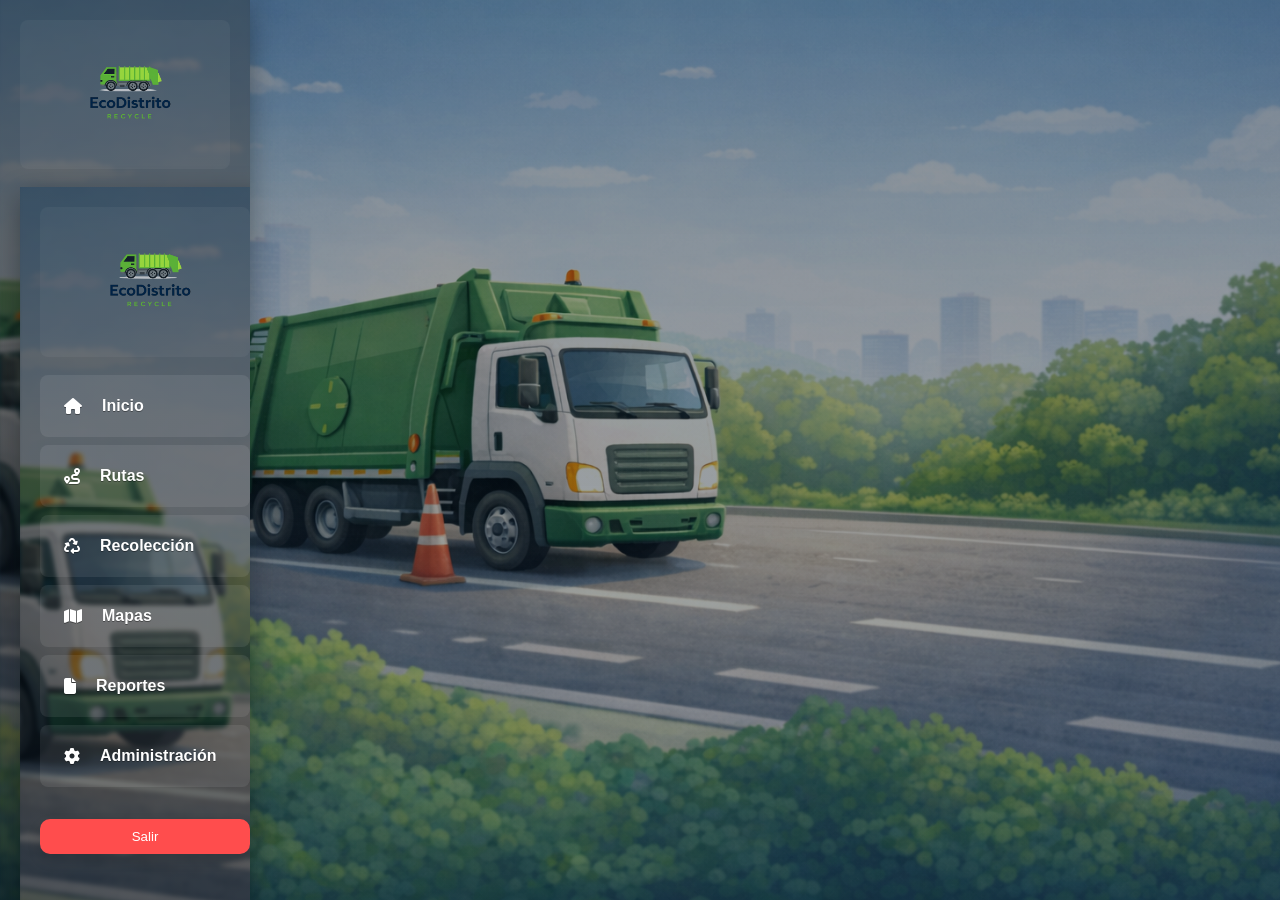
==== administracion.html @ 90f4f2b3 "commit inicial" ====
<!DOCTYPE html>
<html lang="es">
<head>
  <meta charset="utf-8" />
  <meta name="viewport" content="width=device-width,initial-scale=1" />
  <title>EcoDistrito - Administración</title>
  <link rel="stylesheet" href="styles.css" />
  <link href="https://cdnjs.cloudflare.com/ajax/libs/font-awesome/6.5.0/css/all.min.css" rel="stylesheet" />
</head>
<body class="dashboard">
  <div class="container">
    <!-- SIDEBAR -->
    <aside class="sidebar" aria-label="Barra lateral de navegación">
      <div class="logoBox">
        <img src="Imagenes/Logo sin fondo.png" alt="Logo EcoDistrito">
      </div>

      <!-- SIDEBAR -->
    <aside class="sidebar" aria-label="Barra lateral de navegación">
      <div class="logoBox">
        <img src="Imagenes/Logo sin fondo.png" alt="Logo EcoDistrito">
      </div>

      <nav aria-label="Menú principal">
        <ul>
          <li class="active" role="menuitem"><a href="dashboard.html" class="nav-link"><i class="fa fa-home"></i> Inicio</a></li>
          <li class="active" role="menuitem"><a href="rutas.html" class="nav-link"><i class="fa fa-route"></i> Rutas</a></li>
          <li class="active" role="menuitem"><a href="recoleccion.html" class="nav-link"><i class="fa fa-recycle"></i> Recolección</a></li>
          <li class="active" role="menuitem"><a href="mapas.html" class="nav-link"><i class="fa fa-map"></i> Mapas</a></li>
          <li class="active" role="menuitem"><a href="reportes.html" class="nav-link"><i class="fa fa-file"></i> Reportes</a></li>
          <li class="active" role="menuitem"><a href="administracion.html" class="nav-link"><i class="fa fa-cog"></i> Administración</a></li>
        </ul>
      </nav>

      <button onclick="logout()" class="btn" aria-label="Cerrar sesión">Salir</button>

    <script>
        function logout() {
            try {
    // Limpia almacenamiento local/session si corresponde
            localStorage.removeItem('token');
             sessionStorage.clear();
                } catch (e) {
            console.warn('No se pudo limpiar almacenamiento local', e);
             }

  // Redirigir al login
  window.location.href = 'login.html';
        }
    </script>

    </aside>

      
    <main class="main">
      <div class="top"><div><h2>Administración</h2><p>Gestión de usuarios y configuración</p></div></div>

      <div class="controls" style="display:flex;gap:12px;align-items:center;margin-bottom:12px;">
        <form id="addUserForm" style="display:flex;gap:8px;align-items:center;">
          <input name="name" placeholder="Nombre" required />
          <input name="email" placeholder="Email" required />
          <select name="role" required><option>Administrador</option><option>Operador</option></select>
          <button class="btn small" type="submit">Crear usuario</button>
        </form>
      </div>

      <div class="grid">
        <section class="box">
          <h3>Usuarios</h3>
          <div class="table-wrap">
            <table id="usersTable" class="routes-table">
              <thead><tr><th>Nombre</th><th>Email</th><th>Rol</th><th>Creado</th><th>Acciones</th></tr></thead>
              <tbody></tbody>
            </table>
          </div>
        </section>

        <aside class="box">
          <h3>Configuración del sistema</h3>
          <p>Horarios, zonas y seguridad</p>
          <!-- controles de ejemplo -->
          <button id="btnSaveConfig" class="btn small">Guardar configuración</button>
        </aside>
      </div>
    </main>
  </div>

  <script src="administracion.js"></script>
</body>
</html>
---- styles.css ----
/* ===========================
   Estilos específicos para Login
   =========================== */

.login-page {
  position: relative;
  min-height: 100vh;
  overflow: hidden;
  display: flex;
  align-items: center;
  /*justify-content: center;*/
  box-sizing: border-box;
  padding: 0;
}

/* Fondo full-screen con la imagen del camión */
.login-page .left {
  position: fixed;
  inset: 0; /* top:0; right:0; bottom:0; left:0; */
  width: 100%;
  height: 100vh;
  background-image: url("Imagenes/Fondo.png");
  background-size: cover;
  background-position: center center;
  background-repeat: no-repeat;
  z-index: 0;
  border-radius: 0;
  box-shadow: none;
}

/* Ocultar la etiqueta <img> para evitar duplicado visual */
.login-page .left img {
  display: none;
}

.login-page .right {
  position: relative;
  z-index: 2;
  margin-left: 50%;          /* empuja el contenido a la mitad derecha */
  width: 50%;
  min-width: 320px;
  display: flex;
  align-items: center;
  justify-content: center;
  padding: 48px 40px;
  box-sizing: border-box;
  background: transparent;
}



/* Caja de login: centrada, legible y con efecto glass */
.login-page .login-box {
  pointer-events: auto; /* habilita interacción dentro de la caja */
  width: 380px;
  max-width: 92%;
  padding: 28px;
  background: linear-gradient(180deg, rgba(255,255,255,0.86), rgba(255,255,255,0.82));
  border-radius: 18px;
  box-shadow: 0 12px 30px rgba(8,20,40,0.14);
  border: 1px solid rgba(255,255,255,0.6);
  backdrop-filter: blur(6px) saturate(120%);
  -webkit-backdrop-filter: blur(6px) saturate(120%);
  display: flex;
  flex-direction: column;
  gap: 14px;
  align-items: center;
  box-sizing: border-box;
}

/* Logo: más grande y responsivo */
.login-page .login-box .logo {
  width: 200px;
  height: auto;
  display: block;
  margin-bottom: 6px;
  transition: width 180ms ease;
}

/* Títulos y texto */
.login-page .login-box h2 {
  margin: 0;
  font-size: 20px;
  color: #0f1720;
  font-weight: 600;
}

/* Inputs y botón */
.login-page .login-box input {
  width: 100%;
  padding: 12px 14px;
  margin: 6px 0;
  border-radius: 12px;
  border: 1px solid rgba(16,24,40,0.08);
  background: rgba(255,255,255,0.95);
  font-size: 15px;
  box-sizing: border-box;
  outline: none;
}
.login-page .login-box input:focus{
  box-shadow: 0 6px 18px rgba(47,104,151,0.08);
  transform: translateY(-1px);
}

/* Botón principal */
.login-page .login-box button {
  width: 100%;
  padding: 12px;
  background: linear-gradient(180deg,#2fa84f,#1f8a3a);
  color: #fff;
  border: none;
  border-radius: 12px;
  font-weight: 700;
  cursor: pointer;
  box-shadow: 0 8px 18px rgba(47,104,151,0.12);
}

/* Posicionamiento en pantallas grandes: login a la derecha */
@media (min-width: 1000px) {
  .login-page {
    align-items: stretch;
  }
  .login-page .right {
    width: 50%;
    margin-left: auto; /* empuja a la derecha */
    justify-content: flex-end;
    padding-right: 80px;
  }
  .login-page .login-box {
    margin-right: 40px;
  }
}

/* Móvil: fondo arriba, login centrado */
@media (max-width: 999px) {
  .login-page {
    display: block;
  }
  .login-page .left {
    position: fixed;
    inset: 0;
    filter: none;
  }
  .login-page .right {
    position: relative;
    z-index: 2;
    width: 100%;
    padding: 20px;
    display: flex;
    justify-content: center;
  }
  .login-page .login-box {
    width: 100%;
    max-width: 420px;
    padding: 20px;
    border-radius: 14px;
  }
  .login-page .login-box .logo {
    width: 150px;
  }
}

/**/




/* ===== Dashboard: fondo full-screen y ajustes visuales ===== */

body.dashboard {
  background-image: url("Imagenes/Fondo.png");
  background-size: cover;
  background-position: center center;
  background-repeat: no-repeat;
  background-attachment: fixed;
  min-height: 100vh;
  margin: 0;
  font-family: 'Segoe UI', Arial, sans-serif;
}

/* Overlay para mejorar contraste del contenido del dashboard */
body.dashboard::before {
  content: "";
  position: fixed;
  inset: 0;
  background: linear-gradient(rgba(6,18,28,0.46), rgba(6,18,28,0.36));
  z-index: 0;
  pointer-events: none;
}

/* Contenedor principal por encima del overlay */
.container {
  position: relative;
  z-index: 2;
  display: flex;
  min-height: 100vh;
  box-sizing: border-box;
}

/* SIDEBAR */
.sidebar {
    top: 0;
    left: 0;
  width: 250px;
  height: 100vh;
  padding: 20px;
  box-sizing:border-box;
  position:sticky;
  color: #fff;
  overflow: hidden;
  z-index: 1000;
  /* quitar cualquier color sólido previo */
  background: linear-gradient();
  box-shadow: 0 8px 24px rgba(2,8,12,0.35);
  backdrop-filter: blur(6px) saturate(110%);
  -webkit-backdrop-filter: blur(6px) saturate(110%);
}

/* Imagen de fondo aplicada a la sidebar */
.sidebar::before {
  content: "";
  position: absolute;
  inset: 0;
  background-image: url("Imagenes/Fondo.png");
  background-size: cover;
  background-position: center center;
  background-repeat: no-repeat;
  filter: blur(2px) brightness(0.6); /* difumina y oscurece ligeramente */
  transform: scale(1.02); /* evita bordes visibles al difuminar */
  z-index: 0;
}

/* Overlay adicional para controlar el nivel de atenuación (ajusta el rgba) */
.sidebar::after {
  content: "";
  position: absolute;
  inset: 0;
  background: linear-gradient(rgba(6,18,28,0.36), rgba(6,18,28,0.36));
  z-index: 1;
}

/* Contenido del sidebar por encima del fondo */
.sidebar > * {
  position: relative;
  z-index: 2;
}

.sidebar li {
  color: rgba(255,255,255,0.95);
  text-shadow: 0 1px 0 rgba(0,0,0,0.35);
}

.nav-list {list-style: none; padding: 0;margin: 0;}
.nav-item {margin: 6px;}
.nav-link {
    display: flex;
    align-items: center;
    gap: 10px;
    padding: 10px 12px;
    color: #fff;
    text-decoration: none;
    background: transparent;
    border-radius: 8px;
    font-weight: 600;
    box-sizing: border-box;
    width: 100%;

}

/* Logo del sidebar: tamaño controlado y alineación */
.logoBox {
  display: flex;
  align-items: center;
  gap: 12px;
  margin-bottom: 18px;
  background: rgba(255,255,255,0.04); /* sutil fondo para mejorar contraste */
  padding: 8px;
  border-radius: 8px;
  
}

.logoBox img {
  width: 200px;
  height: auto;
  display: block;
  align-items: center;
  align-content: center;

}
.logoBox h2 {
  margin: 0;
  font-size: 18px;
  font-weight: 700;
  color: #fff;
}

/* Sidebar lista */
.sidebar ul {
  list-style: none;
  padding: 0;
  margin: 12px 0 0 0;
}
.sidebar li {
  padding: 12px;
  margin: 8px 0;
  cursor: pointer;
  border-radius: 8px;
  color: rgba(255,255,255,0.95);
}
.sidebar li i { margin-right: 10px; }
.sidebar .active {
  background: rgba(255,255,255,0.08);
}

/* Logout */
.btn {
  margin-top: 24px;
  background: #ff4d4d;
  border: none;
  padding: 10px;
  color: white;
  border-radius: 10px;
  width: 100%;
  cursor: pointer;
  box-shadow: 0 6px 14px rgba(2,8,12,0.12);
}

/* MAIN */
.main {
  flex: 1;
  padding: 24px;
  box-sizing: border-box;
  position: relative;
}

/* TOP */
.top {
  display: flex;
  justify-content: space-between;
  align-items: center;
  gap: 12px;
  margin-bottom: 18px;
  color: #fff;
  
}
.top h2 { margin: 0; font-size: 20px; }
.top p { margin: 0; opacity: 0.9; }

/* CARDS */
.cards {
  display: grid;
  grid-template-columns: repeat(4, 1fr);
  gap: 20px;
  margin-top: 8px;
}
.card {
  background: rgba(255,255,255,0.95);
  color: #0f1720;
  border-radius: 15px;
  padding: 18px;
  text-align: center;
  box-shadow: 0 6px 18px rgba(2,8,12,0.06);
  display: flex;
  flex-direction: column;
  justify-content: center;
  align-items: center;
  min-height: 110px;
}

/* GRID (gráfica + mapa) */
.grid {
  display: grid;
  grid-template-columns: 2fr 1fr;
  gap: 20px;
  margin-top: 20px;
}
.box {
  background: rgba(255,255,255,0.95);
  border-radius: 12px;
  padding: 16px;
  box-shadow: 0 6px 18px rgba(2,8,12,0.06);
}

/* Gráfica */
canvas { max-height: 260px; width: 100% !important; }

/* Mapa */
#map {
  height: 320px;
  border-radius: 10px;
  overflow: hidden;
}

/* Leyenda */
.legend { margin-top: 10px; color: #fff; }
.legend span { display: inline-block; width: 12px; height: 12px; margin-right: 6px; border-radius: 3px; vertical-align: middle; }
.legend .verde { background: #2fa84f; }
.legend .amarillo { background: #f0b429; }
.legend .rojo { background: #ff4d4d; }

/* BOTTOM grid */
.grid + .grid { margin-top: 18px; }

/* Progress bars */
.progress { background: rgba(0,0,0,0.06); border-radius: 8px; height: 12px; overflow: hidden; margin-bottom: 12px; }
.progress div { height: 100%; background: linear-gradient(90deg,#2fa84f,#1f8a3a); }

/* Texto general */
h2, h3, p { color: #0f1720; }
.top h2, .top p { color: #fff; }

/* Responsive */
@media (max-width: 700px) {
  .sidebar {
    width: 100%;
    height: auto;
    position: relative;
  }
  .sidebar::before,
  .sidebar::after {
    position: absolute;
    inset: 0;
  }
}




/* ===== Estilos para Rutas ===== */
.table-wrap { overflow-x: auto; }
.routes-table {
  width: 100%;
  border-collapse: collapse;
  font-size: 14px;
}
.routes-table th, .routes-table td {
  padding: 10px 12px;
  border-bottom: 1px solid rgba(0,0,0,0.06);
  text-align: left;
}
.routes-table thead th {
  background: rgba(0,0,0,0.03);
  font-weight: 700;
}
.btn.small {
  padding: 6px 10px;
  font-size: 13px;
  border-radius: 8px;
  background: linear-gradient(180deg,#2fa84f,#1f8a3a);
  color: #fff;
  border: none;
  cursor: pointer;
}
#routeDetail { color: #0f1720; background: rgba(255,255,255,0.95); padding: 10px; border-radius: 8px; margin-top: 8px; }

/* Estilos para Rutas (formulario, tabla, botones) */
.controls input, .controls select, .controls form input {
  padding: 8px 10px;
  border-radius: 8px;
  border: 1px solid rgba(0,0,0,0.08);
  background: rgba(255,255,255,0.95);
}
.controls form .btn.small { padding: 8px 12px; border-radius: 8px; }
.table-wrap { overflow-x: auto; }
.routes-table { width: 100%; border-collapse: collapse; font-size: 14px; }
.routes-table th, .routes-table td { padding: 10px 12px; border-bottom: 1px solid rgba(0,0,0,0.06); text-align: left; }
.routes-table thead th { background: rgba(0,0,0,0.03); font-weight: 700; }
#routeDetail { color: #0f1720; background: rgba(255,255,255,0.95); padding: 10px; border-radius: 8px; margin-top: 8px; }



/**/



/* ===== Estilos para Recolección ===== */
#summaryCards .card { min-width: 140px; }
.controls input, .controls select, .controls form input, .controls form select {
  padding: 8px 10px;
  border-radius: 8px;
  border: 1px solid rgba(0,0,0,0.08);
  background: rgba(255,255,255,0.95);
}
.controls form .btn.small { padding: 8px 12px; border-radius: 8px; }
.routes-table { width: 100%; border-collapse: collapse; font-size: 14px; }
.routes-table th, .routes-table td { padding: 10px 12px; border-bottom: 1px solid rgba(0,0,0,0.06); text-align: left; }
.routes-table thead th { background: rgba(0,0,0,0.03); font-weight: 700; }
#recoDetail { color: #0f1720; background: rgba(255,255,255,0.95); padding: 10px; border-radius: 8px; margin-top: 8px; }



/* ===== Estilos adicionales para Mapas, Reportes y Administración ===== */
.controls input, .controls select, .controls form input, .controls form select {
  padding: 8px 10px; border-radius: 8px; border: 1px solid rgba(0,0,0,0.08); background: rgba(255,255,255,0.95);
}
.table-wrap { overflow-x:auto; }
.routes-table { width:100%; border-collapse:collapse; font-size:14px; }
.routes-table th, .routes-table td { padding:10px 12px; border-bottom:1px solid rgba(0,0,0,0.06); text-align:left; }
.routes-table thead th { background: rgba(0,0,0,0.03); font-weight:700; }
.legend span { display:inline-block; width:12px; height:12px; margin-right:6px; border-radius:3px; vertical-align:middle; }
.truck-icon, .incident-icon { font-size:18px; line-height:18px; }
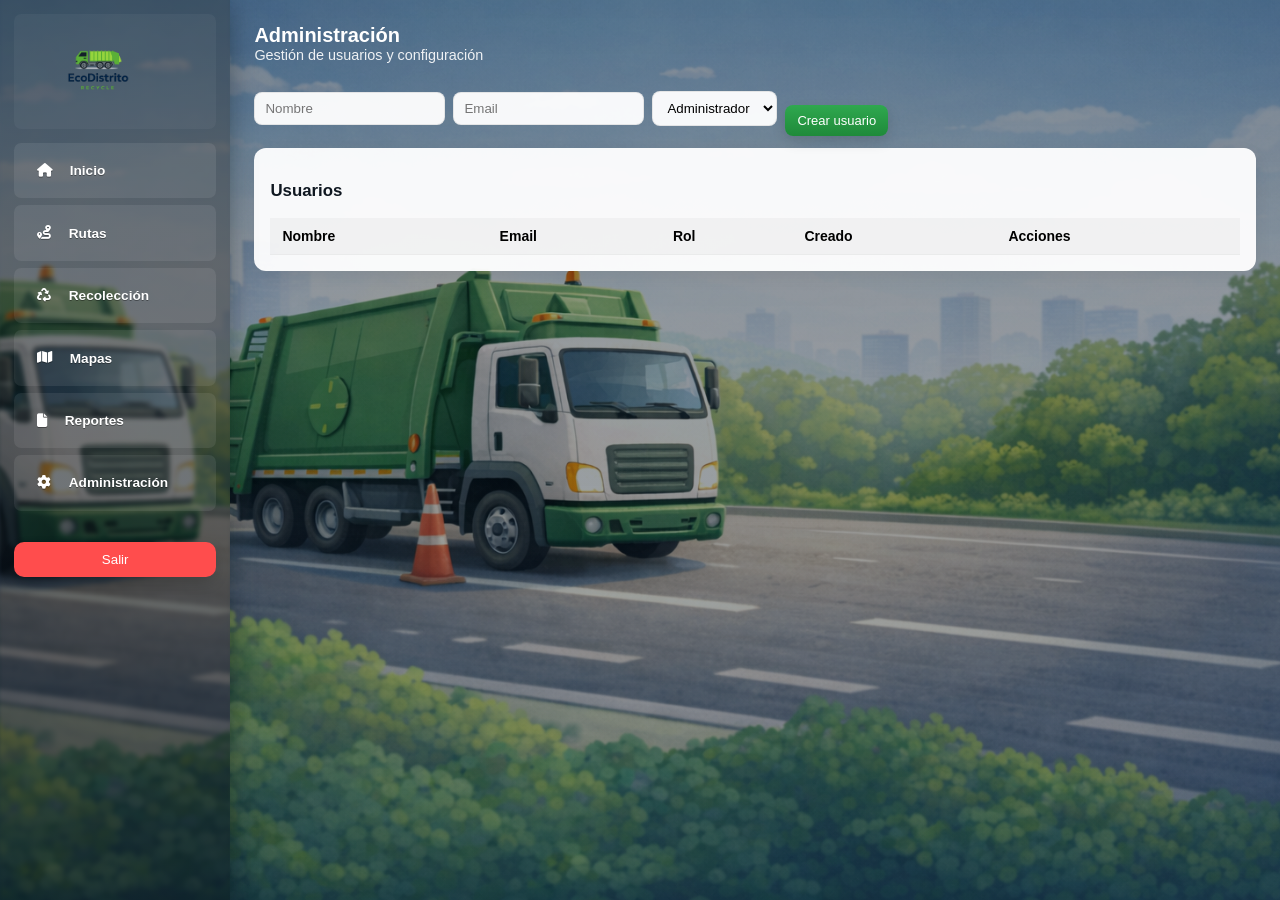
==== commit 15da734d: "Cambios" ====
--- a/administracion.html
+++ b/administracion.html
@@ -15,75 +15,65 @@
         <img src="Imagenes/Logo sin fondo.png" alt="Logo EcoDistrito">
       </div>
 
-      <!-- SIDEBAR -->
-    <aside class="sidebar" aria-label="Barra lateral de navegación">
-      <div class="logoBox">
-        <img src="Imagenes/Logo sin fondo.png" alt="Logo EcoDistrito">
-      </div>
-
       <nav aria-label="Menú principal">
         <ul>
-          <li class="active" role="menuitem"><a href="dashboard.html" class="nav-link"><i class="fa fa-home"></i> Inicio</a></li>
-          <li class="active" role="menuitem"><a href="rutas.html" class="nav-link"><i class="fa fa-route"></i> Rutas</a></li>
-          <li class="active" role="menuitem"><a href="recoleccion.html" class="nav-link"><i class="fa fa-recycle"></i> Recolección</a></li>
-          <li class="active" role="menuitem"><a href="mapas.html" class="nav-link"><i class="fa fa-map"></i> Mapas</a></li>
-          <li class="active" role="menuitem"><a href="reportes.html" class="nav-link"><i class="fa fa-file"></i> Reportes</a></li>
-          <li class="active" role="menuitem"><a href="administracion.html" class="nav-link"><i class="fa fa-cog"></i> Administración</a></li>
+          <li class="active"><a href="dashboard.html" class="nav-link"><i class="fa fa-home"></i> Inicio</a></li>
+          <li class="active"><a href="rutas.html" class="nav-link"><i class="fa fa-route"></i> Rutas</a></li>
+          <li class="active"><a href="recoleccion.html" class="nav-link"><i class="fa fa-recycle"></i> Recolección</a></li>
+          <li class="active"><a href="mapas.html" class="nav-link"><i class="fa fa-map"></i> Mapas</a></li>
+          <li class="active"><a href="reportes.html" class="nav-link"><i class="fa fa-file"></i> Reportes</a></li>
+          <li class="active"><a href="administracion.html" class="nav-link"><i class="fa fa-cog"></i> Administración</a></li>
         </ul>
       </nav>
 
       <button onclick="logout()" class="btn" aria-label="Cerrar sesión">Salir</button>
-
-    <script>
+      <script>
         function logout() {
-            try {
-    // Limpia almacenamiento local/session si corresponde
+          try {
             localStorage.removeItem('token');
-             sessionStorage.clear();
-                } catch (e) {
+            sessionStorage.clear();
+          } catch (e) {
             console.warn('No se pudo limpiar almacenamiento local', e);
-             }
-
-  // Redirigir al login
-  window.location.href = 'login.html';
+          }
+          window.location.href = 'index.html';
         }
-    </script>
-
+      </script>
     </aside>
 
-      
+    <!-- MAIN -->
     <main class="main">
       <div class="top"><div><h2>Administración</h2><p>Gestión de usuarios y configuración</p></div></div>
 
+
       <div class="controls" style="display:flex;gap:12px;align-items:center;margin-bottom:12px;">
-        <form id="addUserForm" style="display:flex;gap:8px;align-items:center;">
-          <input name="name" placeholder="Nombre" required />
-          <input name="email" placeholder="Email" required />
-          <select name="role" required><option>Administrador</option><option>Operador</option></select>
-          <button class="btn small" type="submit">Crear usuario</button>
-        </form>
-      </div>
+  <form id="addUserForm" style="display:flex;gap:8px;align-items:center;">
+    <input name="name" placeholder="Nombre" required />
+    <input name="email" placeholder="Email" required />
+    <select name="role" required>
+      <option value="Administrador">Administrador</option>
+      <option value="Operador">Operador</option>
+    </select>
+    <button class="btn small" type="submit">Crear usuario</button>
+  </form>
+</div>
 
-      <div class="grid">
-        <section class="box">
-          <h3>Usuarios</h3>
-          <div class="table-wrap">
-            <table id="usersTable" class="routes-table">
-              <thead><tr><th>Nombre</th><th>Email</th><th>Rol</th><th>Creado</th><th>Acciones</th></tr></thead>
-              <tbody></tbody>
-            </table>
-          </div>
-        </section>
-
-        <aside class="box">
-          <h3>Configuración del sistema</h3>
-          <p>Horarios, zonas y seguridad</p>
-          <!-- controles de ejemplo -->
-          <button id="btnSaveConfig" class="btn small">Guardar configuración</button>
-        </aside>
-      </div>
-    </main>
+<section class="box">
+  <h3>Usuarios</h3>
+  <div class="table-wrap">
+    <table id="usersTable" class="routes-table">
+      <thead>
+        <tr>
+          <th>Nombre</th>
+          <th>Email</th>
+          <th>Rol</th>
+          <th>Creado</th>
+          <th>Acciones</th>
+        </tr>
+      </thead>
+      <tbody></tbody>
+    </table>
   </div>
+</section>
 
   <script src="administracion.js"></script>
 </body>
--- a/styles.css
+++ b/styles.css
@@ -165,6 +165,7 @@
 
 
 
+
 /* ===== Dashboard: fondo full-screen y ajustes visuales ===== */
 
 body.dashboard {
@@ -197,19 +198,30 @@
   box-sizing: border-box;
 }
 
+/* Escala global: todo el sitio */
+html {
+  font-size: 90%; /* reduce fuentes y elementos basados en rem */
+}
+
+
+
+
+
+
 /* SIDEBAR */
 .sidebar {
-    top: 0;
-    left: 0;
-  width: 250px;
+  top: 0;
+  left: 0;
+  width: 18vw; /* ancho relativo al viewport */
+  min-width: 200px; /* límite mínimo para pantallas pequeñas */
   height: 100vh;
-  padding: 20px;
-  box-sizing:border-box;
-  position:sticky;
+  padding: 1rem;
+  box-sizing: border-box;
+  position: sticky;
   color: #fff;
   overflow: hidden;
   z-index: 1000;
-  /* quitar cualquier color sólido previo */
+
   background: linear-gradient();
   box-shadow: 0 8px 24px rgba(2,8,12,0.35);
   backdrop-filter: blur(6px) saturate(110%);
@@ -225,12 +237,12 @@
   background-size: cover;
   background-position: center center;
   background-repeat: no-repeat;
-  filter: blur(2px) brightness(0.6); /* difumina y oscurece ligeramente */
-  transform: scale(1.02); /* evita bordes visibles al difuminar */
+  filter: blur(2px) brightness(0.6);
+  transform: scale(1.02);
   z-index: 0;
 }
 
-/* Overlay adicional para controlar el nivel de atenuación (ajusta el rgba) */
+/* Overlay adicional */
 .sidebar::after {
   content: "";
   position: absolute;
@@ -239,7 +251,7 @@
   z-index: 1;
 }
 
-/* Contenido del sidebar por encima del fondo */
+/* Contenido del sidebar */
 .sidebar > * {
   position: relative;
   z-index: 2;
@@ -250,64 +262,65 @@
   text-shadow: 0 1px 0 rgba(0,0,0,0.35);
 }
 
-.nav-list {list-style: none; padding: 0;margin: 0;}
-.nav-item {margin: 6px;}
+/* Links */
 .nav-link {
-    display: flex;
-    align-items: center;
-    gap: 10px;
-    padding: 10px 12px;
-    color: #fff;
-    text-decoration: none;
-    background: transparent;
-    border-radius: 8px;
-    font-weight: 600;
-    box-sizing: border-box;
-    width: 100%;
-
-}
-
-/* Logo del sidebar: tamaño controlado y alineación */
+  display: flex;
+  align-items: center;
+  gap: 0.6rem;
+  padding: 0.6rem 0.8rem;
+  color: #fff;
+  text-decoration: none;
+  background: transparent;
+  border-radius: 0.5rem;
+  font-weight: 600;
+  box-sizing: border-box;
+  width: 100%;
+  font-size: 0.95rem;
+}
+
+/* Logo */
 .logoBox {
   display: flex;
   align-items: center;
-  gap: 12px;
-  margin-bottom: 18px;
-  background: rgba(255,255,255,0.04); /* sutil fondo para mejorar contraste */
-  padding: 8px;
-  border-radius: 8px;
-  
+  gap: 0.8rem;
+  margin-bottom: 1rem;
+  background: rgba(255,255,255,0.04);
+  padding: 0.5rem;
+  border-radius: 0.5rem;
 }
 
 .logoBox img {
-  width: 200px;
+  max-width: 80%; /* se adapta al ancho */
   height: auto;
   display: block;
-  align-items: center;
-  align-content: center;
-
-}
+}
+
 .logoBox h2 {
   margin: 0;
-  font-size: 18px;
+  font-size: 1rem;
   font-weight: 700;
   color: #fff;
 }
 
-/* Sidebar lista */
+/* Lista */
 .sidebar ul {
   list-style: none;
   padding: 0;
-  margin: 12px 0 0 0;
-}
+  margin: 0.8rem 0 0 0;
+}
+
 .sidebar li {
-  padding: 12px;
-  margin: 8px 0;
+  padding: 0.8rem;
+  margin: 0.5rem 0;
   cursor: pointer;
-  border-radius: 8px;
+  border-radius: 0.5rem;
   color: rgba(255,255,255,0.95);
 }
-.sidebar li i { margin-right: 10px; }
+
+.sidebar li i {
+  margin-right: 0.6rem;
+}
+
 .sidebar .active {
   background: rgba(255,255,255,0.08);
 }
@@ -392,7 +405,7 @@
 }
 
 /* Leyenda */
-.legend { margin-top: 10px; color: #fff; }
+.legend { margin-top: 10px; color: #000000; }
 .legend span { display: inline-block; width: 12px; height: 12px; margin-right: 6px; border-radius: 3px; vertical-align: middle; }
 .legend .verde { background: #2fa84f; }
 .legend .amarillo { background: #f0b429; }
@@ -473,6 +486,9 @@
 
 
 
+
+
+
 /* ===== Estilos para Recolección ===== */
 #summaryCards .card { min-width: 140px; }
 .controls input, .controls select, .controls form input, .controls form select {
